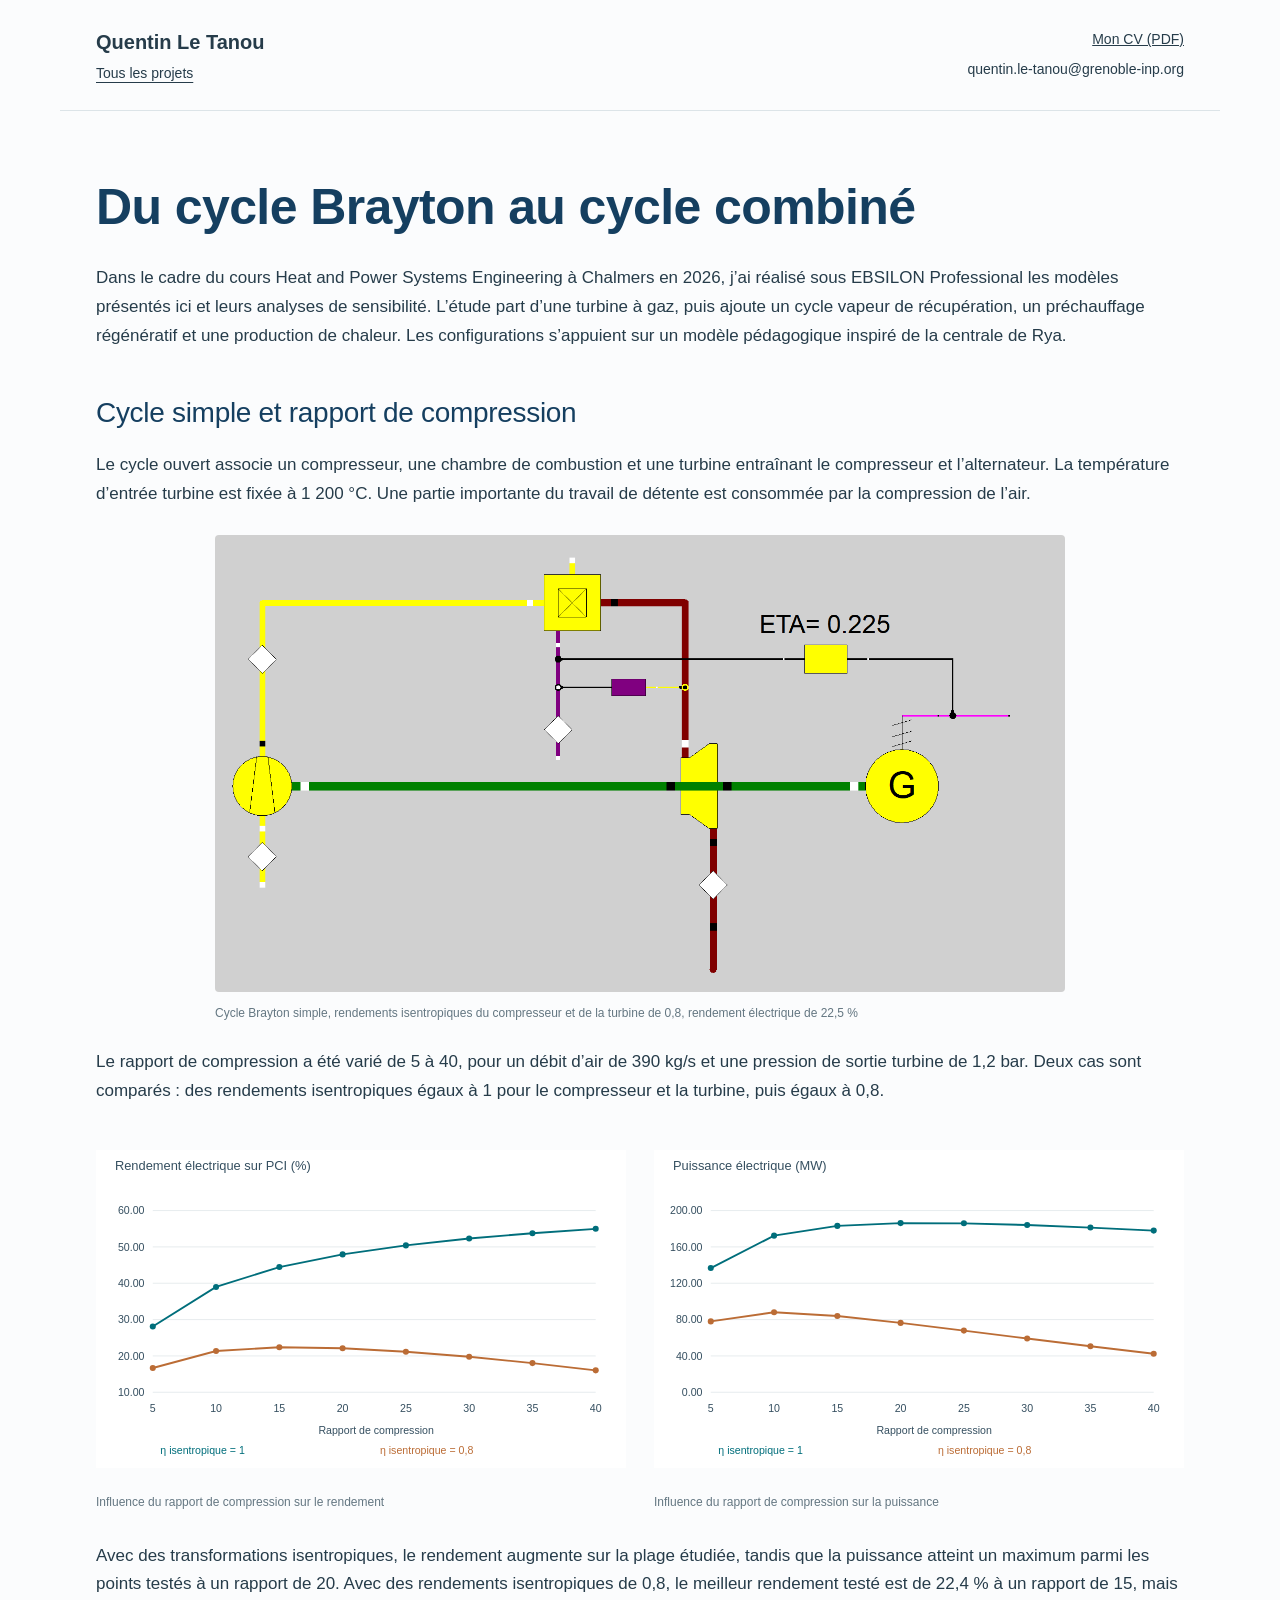
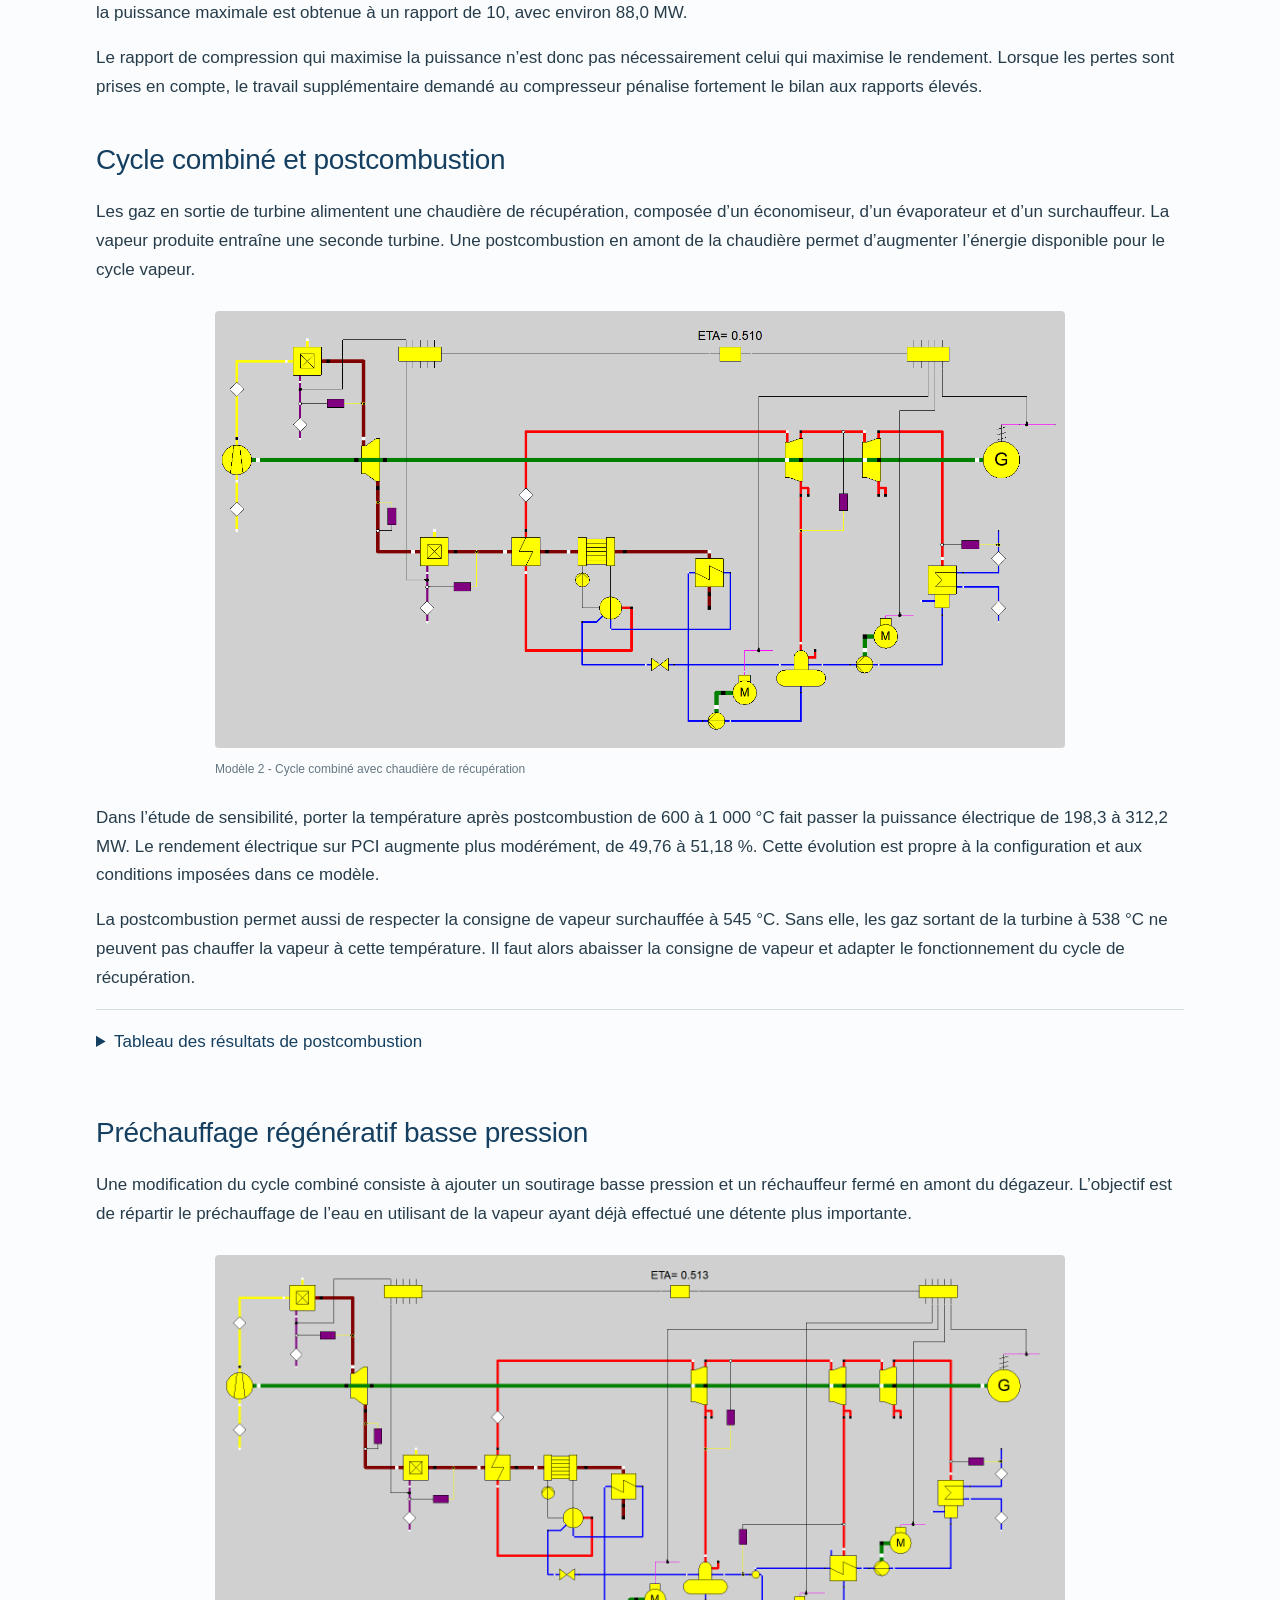
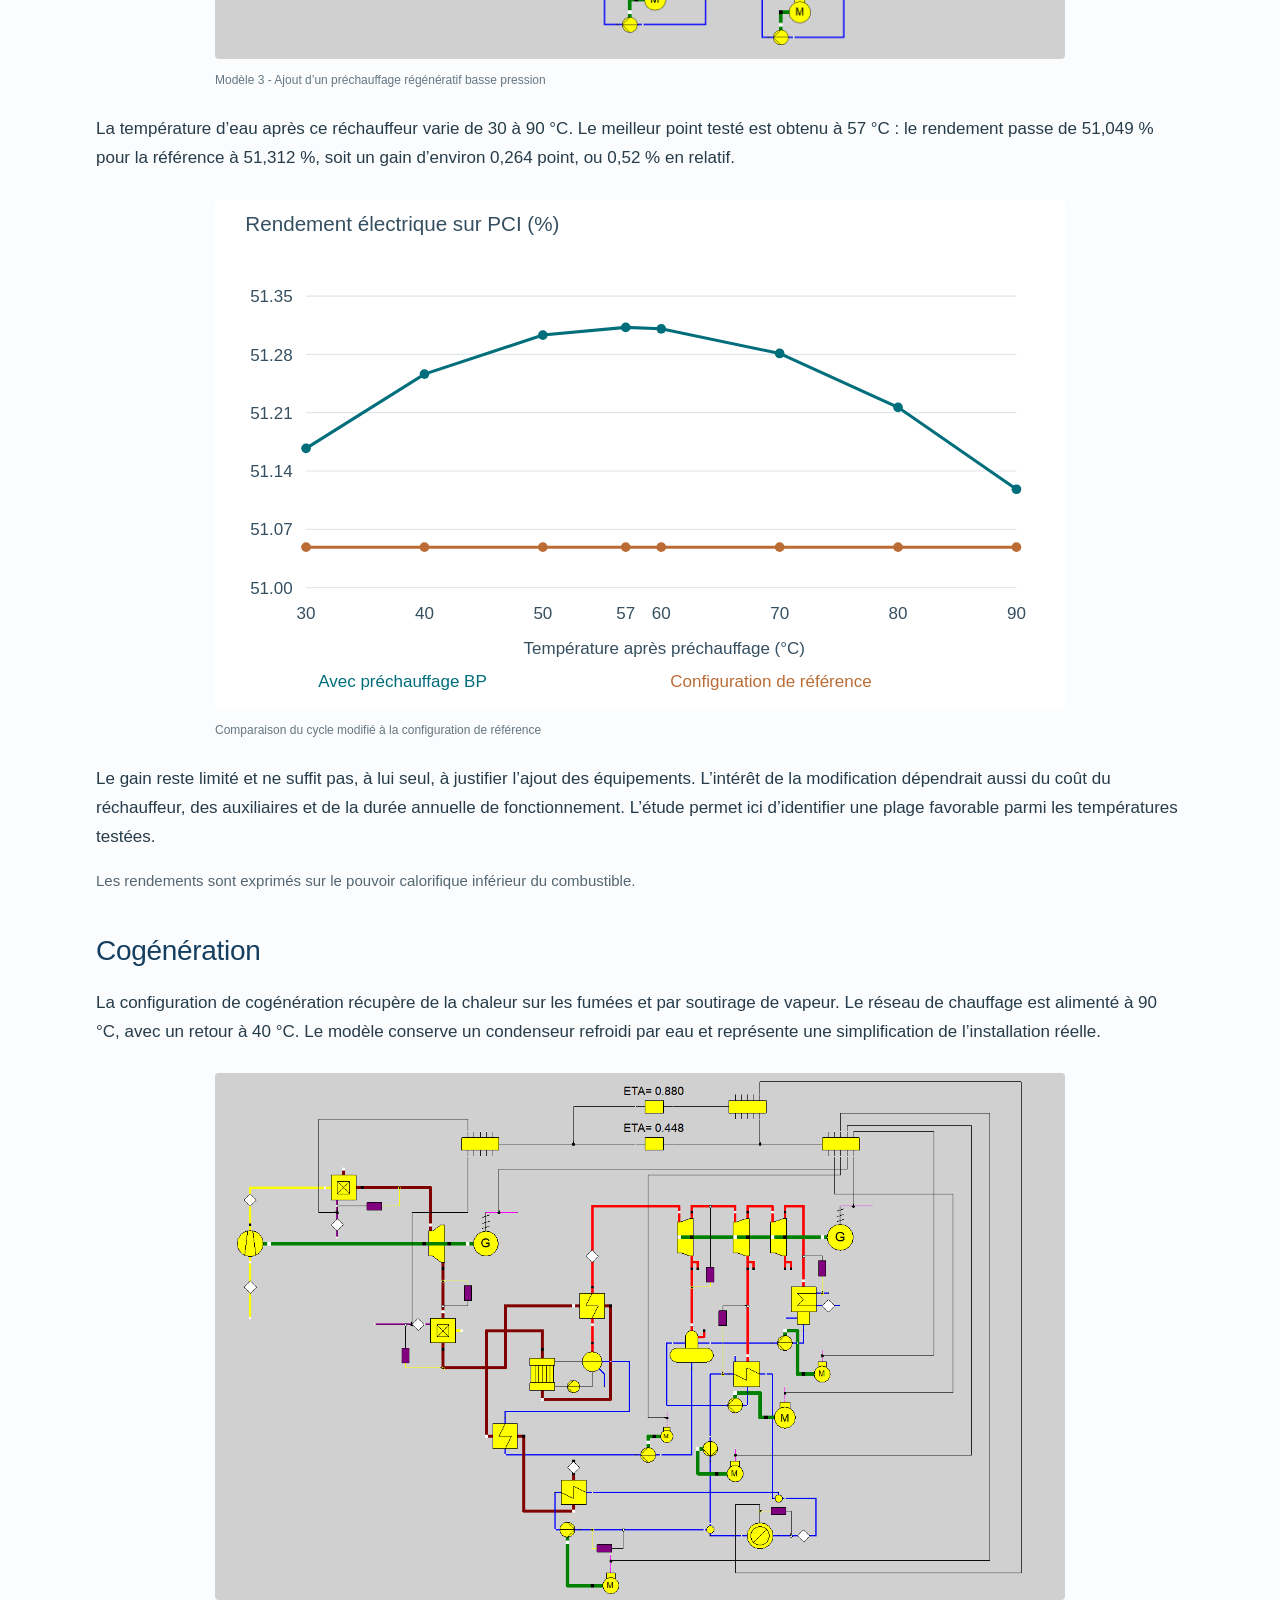
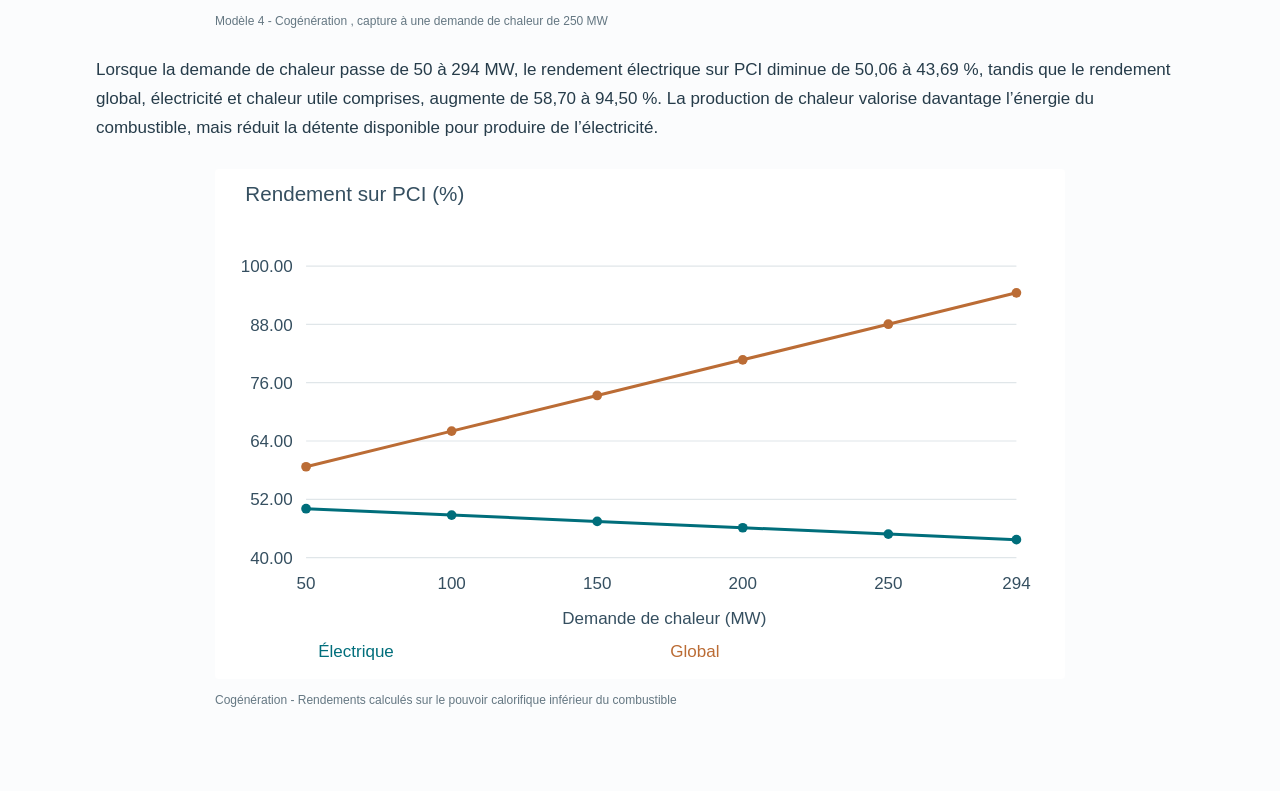
==== projets/brayton/index.html @ c4c35b30 "Add files via upload" ====
<!doctype html>
<html lang="fr">
  <head>
    <meta charset="utf-8">
    <meta name="viewport" content="width=device-width,initial-scale=1">
    <title>Cycles gaz et combinés | Quentin Le Tanou</title>
    <meta name="description" content="Modélisation sous EBSILON de turbines à gaz, cycles combinés et cogénération.">
    <link rel="stylesheet" href="style.css">
  </head>
  <body>
    <header class="top">
      <div class="identity">
        <a class="name" href="../../index.html">Quentin Le Tanou</a>
        <a class="back-home" href="../../index.html">Tous les projets</a>
      </div>
      <div class="header-contact">
        <a href="../../documents/Quentin_Le_Tanou_CV.pdf">Mon CV (PDF)</a>
        <div class="email-row">
          <span class="email-address">quentin.le-tanou@grenoble-inp.org</span>
        </div>
      </div>
    </header>
    <main>
      <!-- MODIFICATION DU TEXTE : les paragraphes sont dans les balises p. Les titres sont dans h1,
      h2 et h3. -->
      <!-- SECTION : Du cycle Brayton au cycle combiné -->
      <section class="hero">
        <h1>Du cycle Brayton au cycle combiné</h1>
        <div class="intro">
          <p>
            Dans le cadre du cours Heat and Power Systems Engineering à Chalmers en 2026, j’ai
            réalisé sous EBSILON Professional les modèles présentés ici et leurs analyses de
            sensibilité. L’étude part d’une turbine à gaz, puis ajoute un cycle vapeur de
            récupération, un préchauffage régénératif et une production de chaleur. Les
            configurations s’appuient sur un modèle pédagogique inspiré de la centrale de Rya.
          </p>
        </div>
      </section>
      <!-- SECTION : Cycle simple et rapport de compression -->
      <section class="project-section">
        <h2>Cycle simple et rapport de compression</h2>
        <p>
          Le cycle ouvert associe un compresseur, une chambre de combustion et une turbine
          entraînant le compresseur et l’alternateur. La température d’entrée turbine est fixée à 1
          200 °C. Une partie importante du travail de détente est consommée par la compression de
          l’air.
        </p>
        <!-- IMAGE : modifier src et data-image ensemble pour changer le visuel -->
        <figure>
          <button class="zoom" data-image="assets/simple.png" aria-label="Agrandir : Modèle de turbine à gaz sous EBSILON">
            <img src="assets/simple.png" alt="Modèle de turbine à gaz sous EBSILON" loading="lazy">
          </button>
          <figcaption>
            Cycle Brayton simple, rendements isentropiques du compresseur et de la turbine de 0,8,
            rendement électrique de 22,5 %
          </figcaption>
        </figure>
        <p>
          Le rapport de compression a été varié de 5 à 40, pour un débit d’air de 390 kg/s et une
          pression de sortie turbine de 1,2 bar. Deux cas sont comparés : des rendements
          isentropiques égaux à 1 pour le compresseur et la turbine, puis égaux à 0,8.
        </p>
        <div class="pair">
          <!-- IMAGE : modifier src et data-image ensemble pour changer le visuel -->
          <figure>
            <button class="zoom" data-image="assets/compression.svg" aria-label="Agrandir : Rendement électrique pour deux rendements isentropiques">
              <img src="assets/compression.svg" alt="Rendement électrique pour deux rendements isentropiques" loading="lazy">
            </button>
            <figcaption>Influence du rapport de compression sur le rendement</figcaption>
          </figure>
          <!-- IMAGE : modifier src et data-image ensemble pour changer le visuel -->
          <figure>
            <button class="zoom" data-image="assets/puissance.svg" aria-label="Agrandir : Puissance électrique pour deux rendements isentropiques">
              <img src="assets/puissance.svg" alt="Puissance électrique pour deux rendements isentropiques" loading="lazy">
            </button>
            <figcaption>Influence du rapport de compression sur la puissance</figcaption>
          </figure>
        </div>
        <p>
          Avec des transformations isentropiques, le rendement augmente sur la plage étudiée, tandis
          que la puissance atteint un maximum parmi les points testés à un rapport de 20. Avec des
          rendements isentropiques de 0,8, le meilleur rendement testé est de 22,4 % à un rapport de
          15, mais la puissance maximale est obtenue à un rapport de 10, avec environ 88,0 MW.
        </p>
        <p>
          Le rapport de compression qui maximise la puissance n’est donc pas nécessairement celui
          qui maximise le rendement. Lorsque les pertes sont prises en compte, le travail
          supplémentaire demandé au compresseur pénalise fortement le bilan aux rapports élevés.
        </p>
      </section>
      <!-- SECTION : Cycle combiné et postcombustion -->
      <section class="project-section">
        <h2>Cycle combiné et postcombustion</h2>
        <p>
          Les gaz en sortie de turbine alimentent une chaudière de récupération, composée d’un
          économiseur, d’un évaporateur et d’un surchauffeur. La vapeur produite entraîne une
          seconde turbine. Une postcombustion en amont de la chaudière permet d’augmenter l’énergie
          disponible pour le cycle vapeur.
        </p>
        <!-- IMAGE : modifier src et data-image ensemble pour changer le visuel -->
        <figure>
          <button class="zoom" data-image="assets/combine.png" aria-label="Agrandir : Cycle combiné gaz vapeur avec postcombustion">
            <img src="assets/combine.png" alt="Cycle combiné gaz vapeur avec postcombustion" loading="lazy">
          </button>
          <figcaption>Modèle 2 - Cycle combiné avec chaudière de récupération</figcaption>
        </figure>
        <p>
          Dans l’étude de sensibilité, porter la température après postcombustion de 600 à 1 000 °C
          fait passer la puissance électrique de 198,3 à 312,2 MW. Le rendement électrique sur PCI
          augmente plus modérément, de 49,76 à 51,18 %. Cette évolution est propre à la
          configuration et aux conditions imposées dans ce modèle.
        </p>
        <p>
          La postcombustion permet aussi de respecter la consigne de vapeur surchauffée à 545 °C.
          Sans elle, les gaz sortant de la turbine à 538 °C ne peuvent pas chauffer la vapeur à
          cette température. Il faut alors abaisser la consigne de vapeur et adapter le
          fonctionnement du cycle de récupération.
        </p>
        <details>
          <summary>Tableau des résultats de postcombustion</summary>
          <div class="table-wrap">
            <table>
              <thead>
                <tr>
                  <th>Température (°C)</th>
                  <th>Puissance (MW)</th>
                  <th>Rendement PCI (%)</th>
                </tr>
              </thead>
              <tbody>
                <tr>
                  <td>600</td>
                  <td>198.3</td>
                  <td>49.76</td>
                </tr>
                <tr>
                  <td>700</td>
                  <td>225.3</td>
                  <td>50.22</td>
                </tr>
                <tr>
                  <td>800</td>
                  <td>253.3</td>
                  <td>50.59</td>
                </tr>
                <tr>
                  <td>900</td>
                  <td>282.2</td>
                  <td>50.91</td>
                </tr>
                <tr>
                  <td>1000</td>
                  <td>312.2</td>
                  <td>51.18</td>
                </tr>
              </tbody>
            </table>
          </div>
        </details>
      </section>
      <!-- SECTION : Préchauffage régénératif basse pression -->
      <section class="project-section">
        <h2>Préchauffage régénératif basse pression</h2>
        <p>
          Une modification du cycle combiné consiste à ajouter un soutirage basse pression et un
          réchauffeur fermé en amont du dégazeur. L’objectif est de répartir le préchauffage de
          l’eau en utilisant de la vapeur ayant déjà effectué une détente plus importante.
        </p>
        <!-- IMAGE : modifier src et data-image ensemble pour changer le visuel -->
        <figure>
          <button class="zoom" data-image="assets/modifie.png" aria-label="Agrandir : Cycle combiné avec réchauffeur basse pression supplémentaire">
            <img src="assets/modifie.png" alt="Cycle combiné avec réchauffeur basse pression supplémentaire" loading="lazy">
          </button>
          <figcaption>Modèle 3 - Ajout d’un préchauffage régénératif basse pression</figcaption>
        </figure>
        <p>
          La température d’eau après ce réchauffeur varie de 30 à 90 °C. Le meilleur point testé est
          obtenu à 57 °C : le rendement passe de 51,049 % pour la référence à 51,312 %, soit un gain
          d’environ 0,264 point, ou 0,52 % en relatif.
        </p>
        <!-- IMAGE : modifier src et data-image ensemble pour changer le visuel -->
        <figure>
          <button class="zoom" data-image="assets/prechauffage.svg" aria-label="Agrandir : Rendement électrique en fonction de la température de préchauffage">
            <img src="assets/prechauffage.svg" alt="Rendement électrique en fonction de la température de préchauffage" loading="lazy">
          </button>
          <figcaption>Comparaison du cycle modifié à la configuration de référence</figcaption>
        </figure>
        <p>
          Le gain reste limité et ne suffit pas, à lui seul, à justifier l’ajout des équipements.
          L’intérêt de la modification dépendrait aussi du coût du réchauffeur, des auxiliaires et
          de la durée annuelle de fonctionnement. L’étude permet ici d’identifier une plage
          favorable parmi les températures testées.
        </p>
        <p class="technical">
          Les rendements sont exprimés sur le pouvoir calorifique inférieur du combustible.
        </p>
      </section>
      <!-- SECTION : Cogénération -->
      <section class="project-section">
        <h2>Cogénération</h2>
        <p>
          La configuration de cogénération récupère de la chaleur sur les fumées et par soutirage de
          vapeur. Le réseau de chauffage est alimenté à 90 °C, avec un retour à 40 °C. Le modèle
          conserve un condenseur refroidi par eau et représente une simplification de l’installation
          réelle.
        </p>
        <!-- IMAGE : modifier src et data-image ensemble pour changer le visuel -->
        <figure>
          <button class="zoom" data-image="assets/cogeneration.png" aria-label="Agrandir : Cycle combiné avec réseau de chaleur">
            <img src="assets/cogeneration.png" alt="Cycle combiné avec réseau de chaleur" loading="lazy">
          </button>
          <figcaption>
            Modèle 4 - Cogénération , capture à une demande de chaleur de 250 MW
          </figcaption>
        </figure>
        <p>
          Lorsque la demande de chaleur passe de 50 à 294 MW, le rendement électrique sur PCI
          diminue de 50,06 à 43,69 %, tandis que le rendement global, électricité et chaleur utile
          comprises, augmente de 58,70 à 94,50 %. La production de chaleur valorise davantage
          l’énergie du combustible, mais réduit la détente disponible pour produire de
          l’électricité.
        </p>
        <!-- IMAGE : modifier src et data-image ensemble pour changer le visuel -->
        <figure>
          <button class="zoom" data-image="assets/chaleur.svg" aria-label="Agrandir : Rendements électrique et global en fonction de la demande de chaleur">
            <img src="assets/chaleur.svg" alt="Rendements électrique et global en fonction de la demande de chaleur" loading="lazy">
          </button>
          <figcaption>
            Cogénération - Rendements calculés sur le pouvoir calorifique inférieur du combustible
          </figcaption>
        </figure>
      </section>
    </main>
    <dialog id="lightbox">
      <button id="close" aria-label="Fermer l’image">
        Fermer ×
      </button>
      <img alt="">
    </dialog>
    <script src="script.js">
    </script>
  </body>
</html>
---- projets/brayton/style.css ----
*{box-sizing:border-box}html{scroll-behavior:smooth;scroll-padding-top:30px}body{margin:0;background:#fbfcfd;color:#263c4a;font:17px/1.7 "Segoe UI",Arial,sans-serif}a{color:inherit}button{font:inherit}.top,main,footer{max-width:1160px;margin:auto;padding-left:36px;padding-right:36px}.top{display:flex;align-items:center;justify-content:space-between;padding-top:28px;padding-bottom:24px;border-bottom:1px solid #dce4e8}.name{text-decoration:none;font-size:19px;font-weight:650}.name span{display:block;font-size:12px;color:#627783;font-weight:400;letter-spacing:1px}nav{display:flex;gap:28px;font-size:14px}nav a{text-decoration:none}nav a:hover{color:#007582}.hero{padding:70px 0 54px}.eyebrow{text-transform:uppercase;letter-spacing:2.2px;font-size:12px;color:#00727c;font-weight:650}h1,h2,h3{color:#153f60;line-height:1.15;font-weight:600;letter-spacing:-.6px}h1{font-size:clamp(36px,5.3vw,62px);margin:22px 0}h2{font-size:34px;margin:14px 0 22px}h3{font-size:27px;margin:12px 0}.lead{font-size:22px;line-height:1.5;max-width:780px;color:#526773}.tags{display:flex;flex-wrap:wrap;gap:10px;margin:28px 0}.tags span{font-size:13px;padding:5px 12px;border:1px solid #ccdce2;border-radius:4px}.intro{display:block;width:100%;margin-top:28px}.intro p{margin:0}.section-head{border-top:1px solid #cddbe2;padding-top:36px;margin-bottom:34px}.section-head p{max-width:850px}.model{display:grid;grid-template-columns:34% 1fr;gap:40px;align-items:center;padding:30px 0 44px;border-bottom:1px solid #dce4e8}.number{color:#78949f;font-size:16px;letter-spacing:3px}.subtitle{color:#00727c;font-weight:600;font-size:15px;margin-top:0}.model-text p{font-size:16px}.metric{color:#006e7b;font-size:40px;font-weight:600;line-height:1.2;margin-top:25px}.metric span{display:block;font-size:12px;font-weight:400;color:#58707b;line-height:1.6;margin-top:9px}figure{margin:0}img{max-width:100%;height:auto;display:block}.zoom{display:block;padding:0;border:0;background:none;width:100%;cursor:zoom-in}.zoom img{width:100%;border-radius:4px}figcaption{font-size:12px;color:#647782;line-height:1.5;margin-top:12px}.advanced{display:grid;grid-template-columns:1fr 230px;gap:24px 60px;padding:42px 0 60px}.advanced figure{grid-column:1/-1}.advanced .metric{text-align:right}.conditions{display:grid;grid-template-columns:repeat(3,1fr);background:#eaf2f4;margin:24px 0;padding:24px;gap:20px}.conditions b{display:block;font-size:22px;color:#153f60}.conditions span{font-size:13px}.charts{display:grid;grid-template-columns:1fr 1fr;gap:24px;margin:32px 0}.charts figure{background:white;padding:16px 6px}.charts figcaption{padding:0 18px}.result{border-left:4px solid #00727c;background:#edf5f5;padding:22px 28px;margin:26px 0}.result strong{font-size:25px;color:#006e7b}.result p{margin:10px 0 0}details{border-top:1px solid #d4dfe4;padding:18px 0}summary{cursor:pointer;font-weight:600;color:#153f60}details figure{margin:24px 0}.table-wrap{overflow:auto}table{border-collapse:collapse;width:100%;font-size:14px}th,td{text-align:right;padding:10px;border-bottom:1px solid #dce4e8}th:first-child,td:first-child{text-align:left}.closing{margin-top:50px;padding:40px;background:#153f60;color:#e2edf2;border-radius:6px}.closing h2{color:white}.closing .eyebrow{color:#9ccdd2}.closing-grid{display:grid;grid-template-columns:repeat(3,1fr);gap:30px;font-size:15px}.closing-grid b{color:white}footer{display:flex;gap:24px;align-items:center;padding-top:35px;padding-bottom:35px;font-size:12px;color:#627783}footer a{margin-left:auto}dialog{border:0;border-radius:6px;max-width:96vw;max-height:95vh;padding:45px 12px 12px;background:white}dialog::backdrop{background:#102b3de6}dialog img{max-height:82vh;max-width:90vw;object-fit:contain}#close{position:absolute;right:12px;top:7px;background:white;border:1px solid #ccdce2;border-radius:4px;cursor:pointer;color:#153f60}a:focus-visible,button:focus-visible,summary:focus-visible{outline:3px solid #d48235;outline-offset:4px}@media(max-width:720px){.top,main,footer{padding-left:20px;padding-right:20px}.top{align-items:flex-start}nav{gap:12px;font-size:12px}.hero{padding-top:40px}h2{font-size:28px}.intro,.model,.advanced,.charts,.closing-grid{grid-template-columns:1fr}.intro{gap:18px}.model{gap:16px}.advanced{gap:15px}.advanced .metric{text-align:left;margin:0 0 18px}.conditions{grid-template-columns:1fr;padding:20px}.closing{padding:25px}.closing-grid{gap:0}footer{flex-wrap:wrap;gap:12px}footer span{display:none}.lead{font-size:19px}}@media(prefers-reduced-motion:reduce){html{scroll-behavior:auto}}
.cogen{border-top:1px solid #dce4e8}.secondary-metric{font-size:29px;margin-top:28px}.hero{padding-top:46px;padding-bottom:46px}

/* Simplified presentation */
.number{font-size:14px;letter-spacing:0;color:#627783}
h1{font-size:clamp(34px,4.5vw,50px)}
h2{font-size:28px;font-weight:500;letter-spacing:-.3px}
h3{font-size:24px;font-weight:500}
.subtitle{font-weight:400;color:#526773}
.metric{font-size:30px;font-weight:400}
.secondary-metric{font-size:25px}
.conditions{display:block;background:none;padding:0;margin:20px 0;color:#526773}
.result{border:0;background:none;padding:0;margin:24px 0}
.interpretation{margin:35px 0}
.interpretation figure{margin:25px 0}
summary{font-weight:400}

.project-section{margin:0 0 42px}.project-section h2{margin-top:0}.project-section p{margin:16px 0}.project-section figure{margin:26px auto;max-width:850px}.pair{display:grid;grid-template-columns:1fr 1fr;gap:28px;align-items:start}.pair figure{margin:15px 0;width:100%}.pair img{width:100%;aspect-ratio:1.54;object-fit:contain}.equation{overflow-x:auto;padding:12px 0;font-family:Georgia,serif;font-size:20px}.technical{color:#536773;font-size:15px}.geometry{max-width:670px!important}footer{border-top:1px solid #dce4e8}@media(max-width:720px){.pair{grid-template-columns:1fr}.project-section{margin-bottom:32px}}

/* Navigation vers la page principale */
.back-home { font-size: 14px; text-underline-offset: 4px; }
.top { gap: 20px; }
footer .back-home { margin-left: 0; }

/* En-tête et contact : adresse visible et copiable sans ouvrir une messagerie */
.top { align-items: flex-start; gap: 24px; }
.identity { display: flex; flex-direction: column; gap: 6px; }
.identity .name { margin: 0; font-size: 20px; font-weight: 600; line-height: 1.4; }
.profile-line { margin: 0; color: #153f60; font-size: 18px; line-height: 1.4; }
.header-contact { text-align: right; font-size: 14px; }
.email-row { display: flex; align-items: center; gap: 10px; margin-top: 6px; }
.email-address { user-select: all; overflow-wrap: anywhere; }
.copy-email { background: none; border: 1px solid #ccdce2; border-radius: 3px; padding: 2px 7px; color: #526773; font: inherit; font-size: 12px; cursor: pointer; }
.copy-status { font-size: 12px; color: #526773; }
main { padding-bottom: 40px; }
video { display: block; width: 100%; height: auto; }
.measurement-diagram { max-width: 520px !important; }
.metric, .secondary-metric, .conditions { color: #52616b; }
.metric { font-size: 26px; }
@media(max-width: 720px) {
  .top { flex-direction: column; }
  .header-contact { text-align: left; }
  .email-row { flex-wrap: wrap; }
}
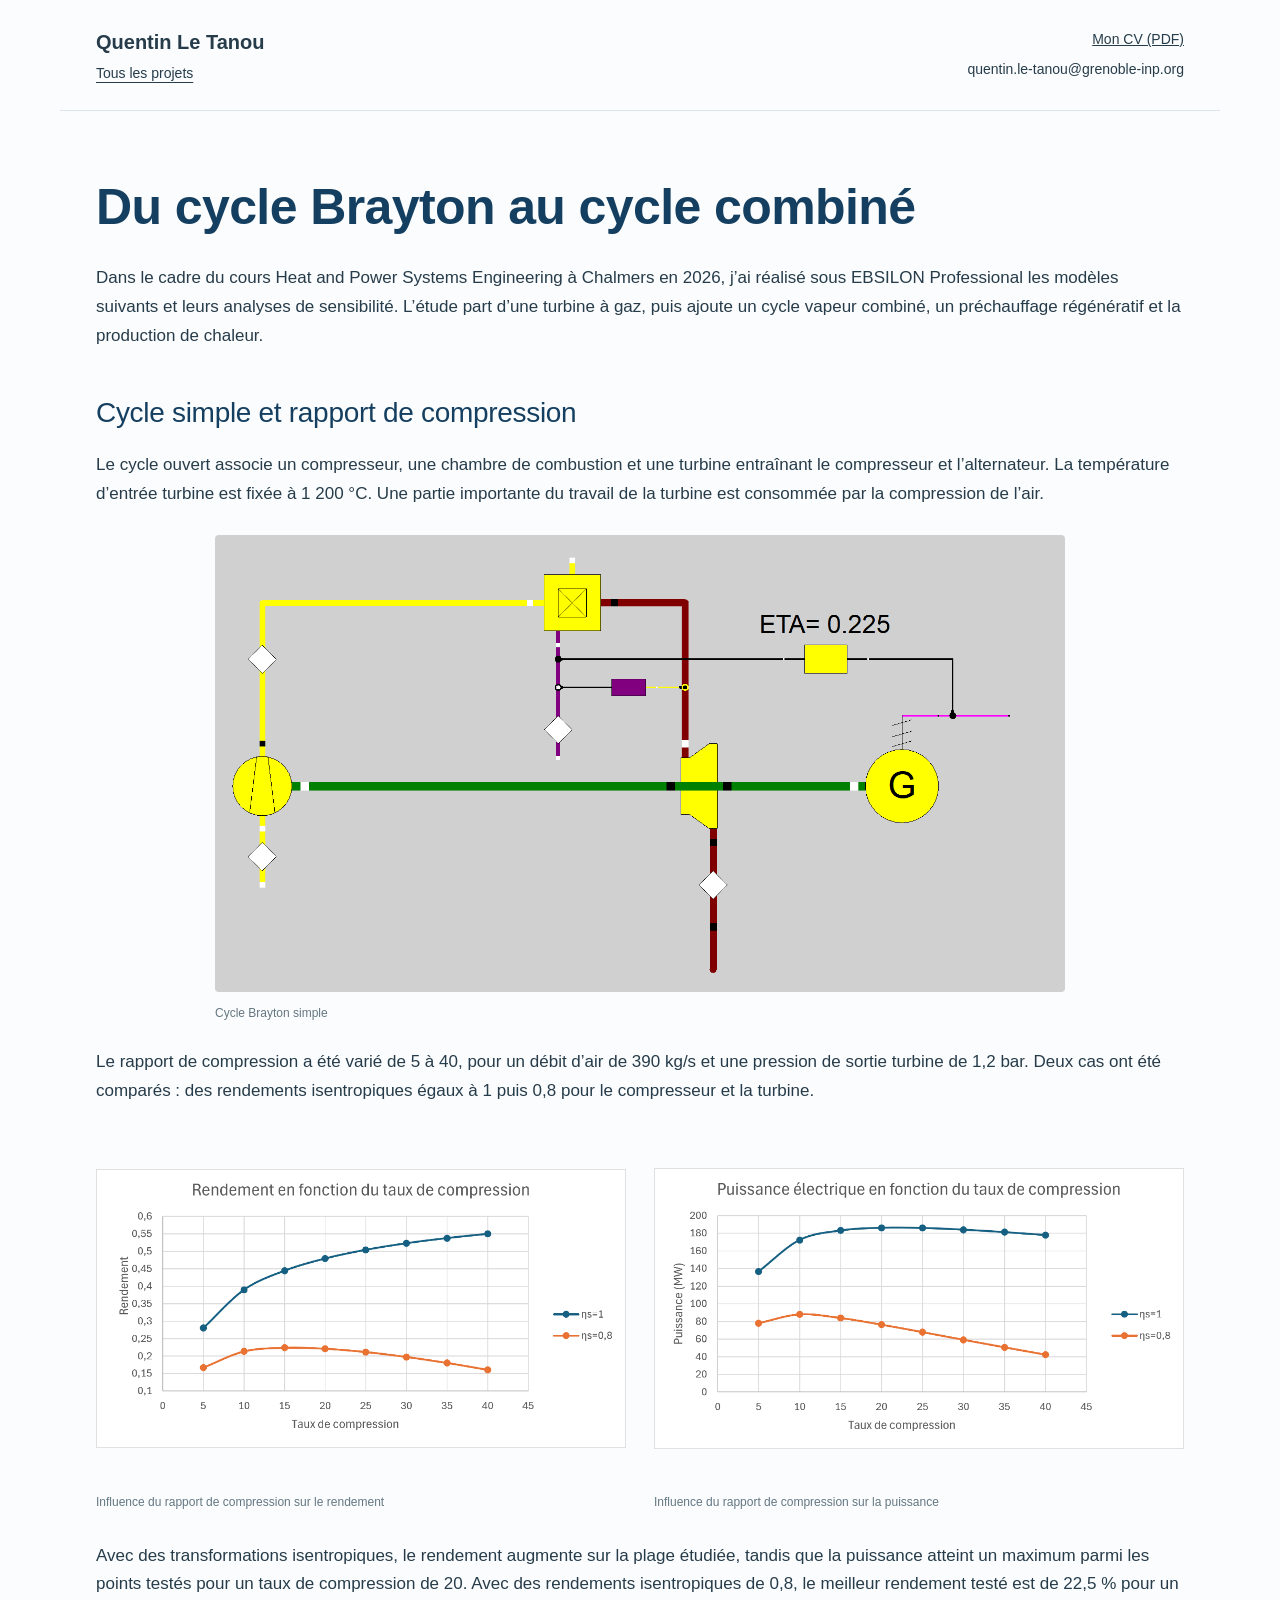
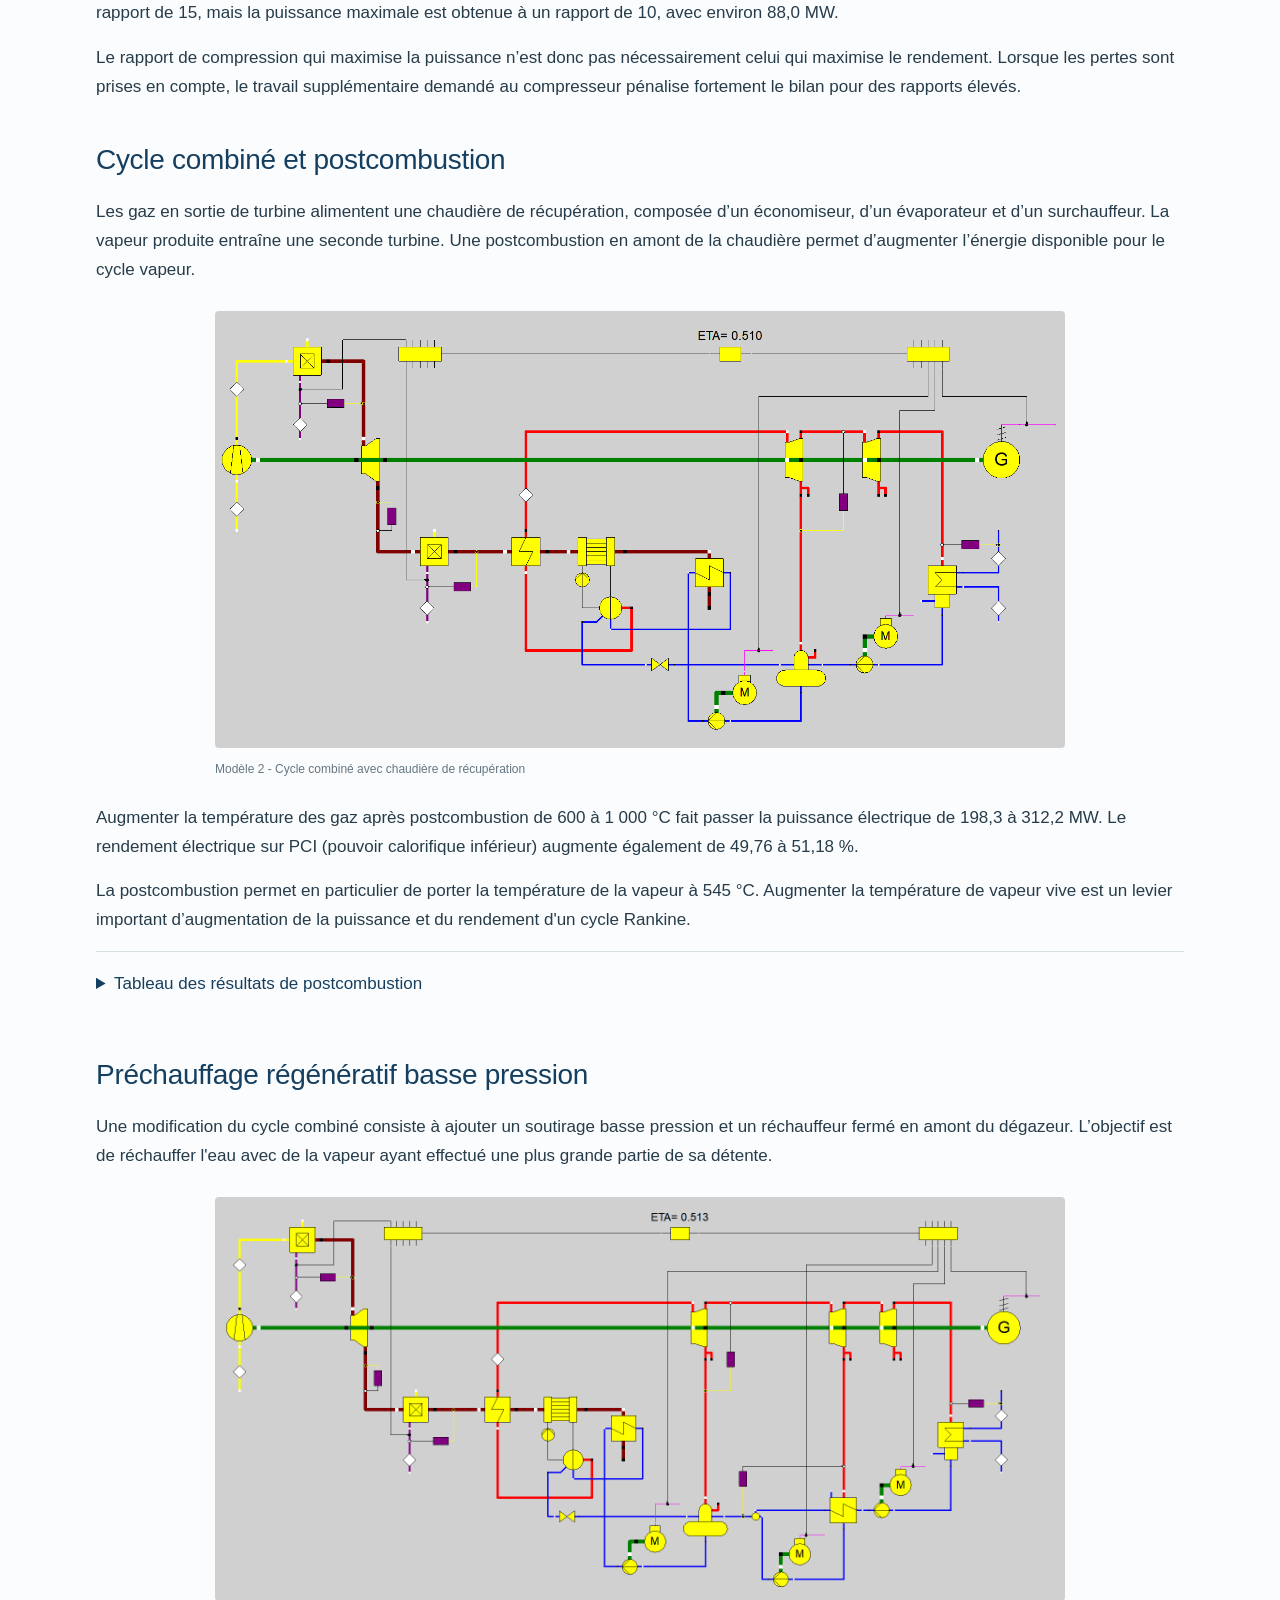
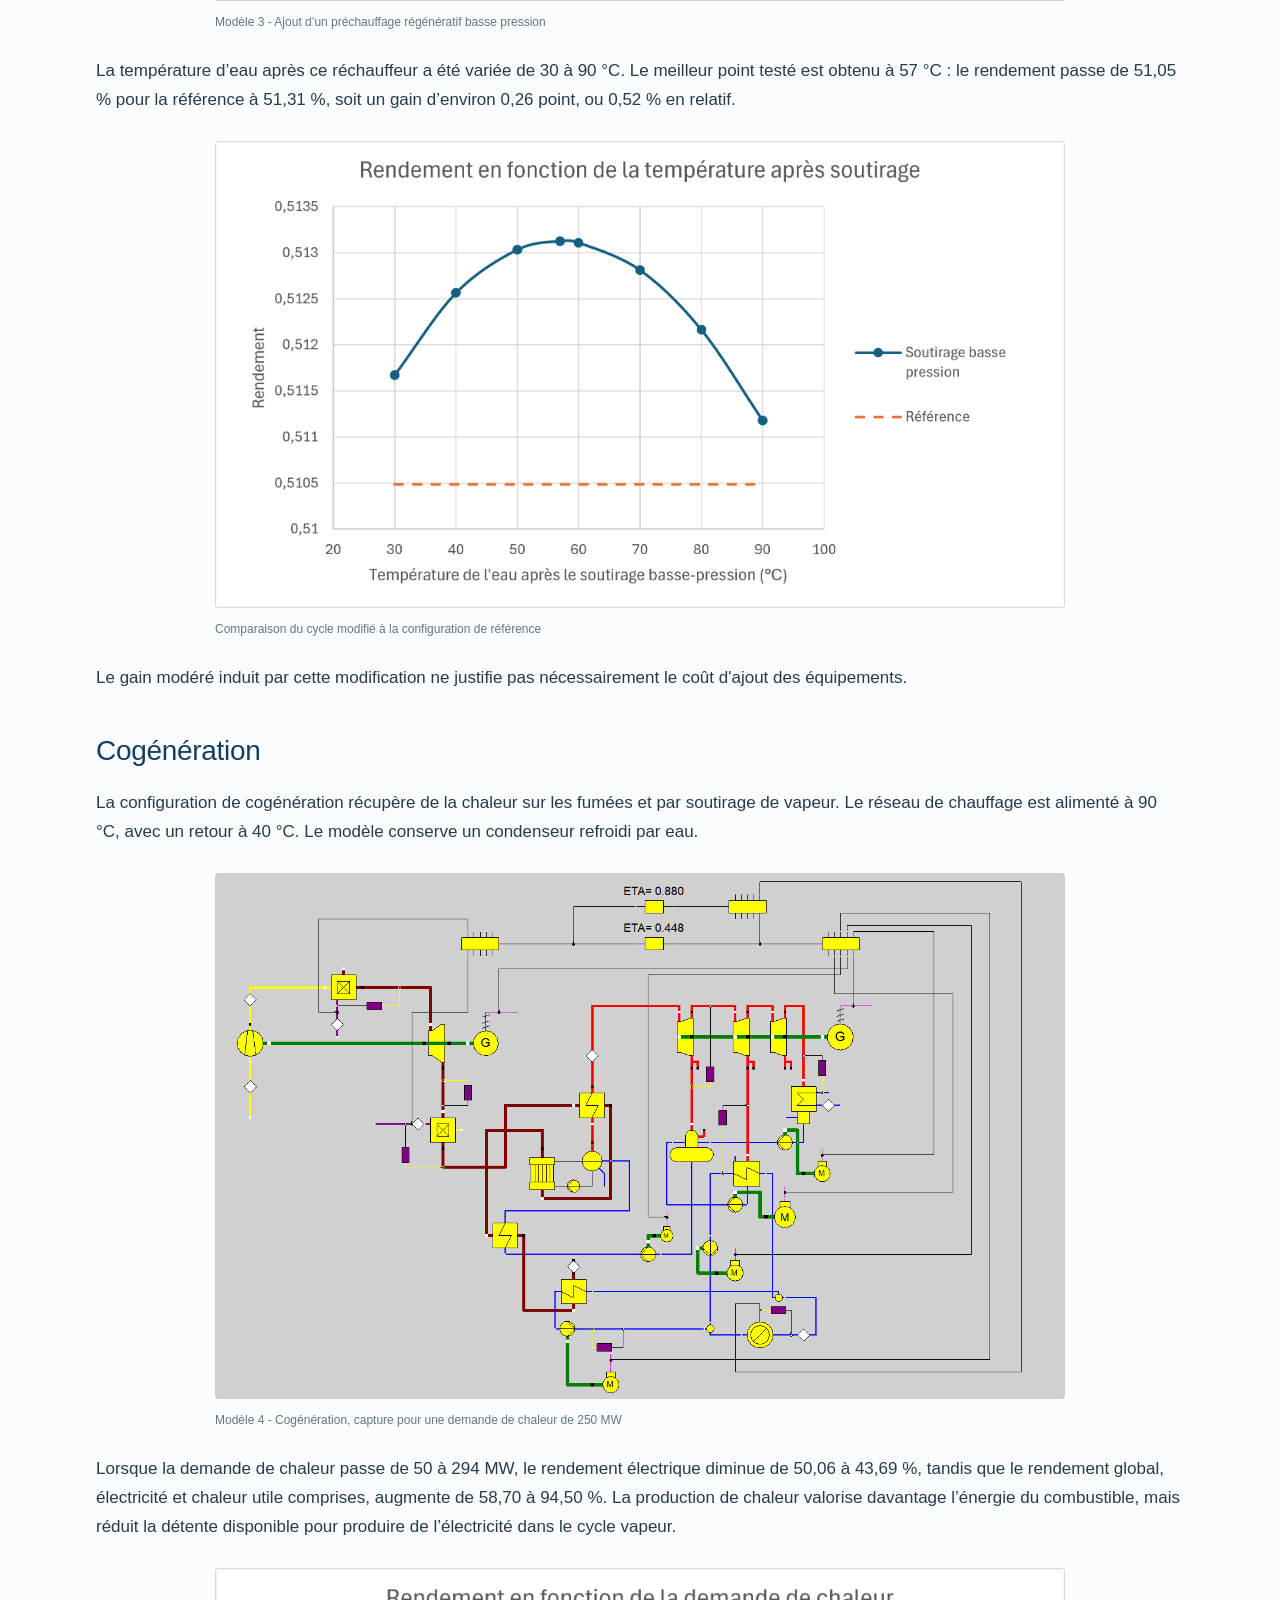
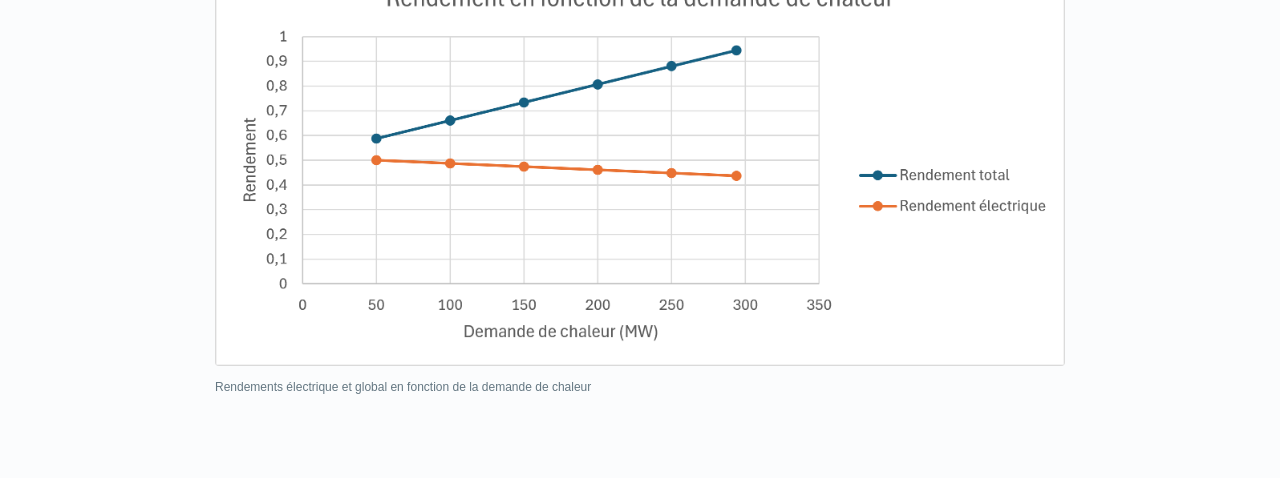
==== commit f4a08668: "Add files via upload" ====
--- a/projets/brayton/index.html
+++ b/projets/brayton/index.html
@@ -29,10 +29,9 @@
         <div class="intro">
           <p>
             Dans le cadre du cours Heat and Power Systems Engineering à Chalmers en 2026, j’ai
-            réalisé sous EBSILON Professional les modèles présentés ici et leurs analyses de
-            sensibilité. L’étude part d’une turbine à gaz, puis ajoute un cycle vapeur de
-            récupération, un préchauffage régénératif et une production de chaleur. Les
-            configurations s’appuient sur un modèle pédagogique inspiré de la centrale de Rya.
+            réalisé sous EBSILON Professional les modèles suivants et leurs analyses de sensibilité.
+            L’étude part d’une turbine à gaz, puis ajoute un cycle vapeur combiné, un préchauffage
+            régénératif et la production de chaleur.
           </p>
         </div>
       </section>
@@ -42,7 +41,7 @@
         <p>
           Le cycle ouvert associe un compresseur, une chambre de combustion et une turbine
           entraînant le compresseur et l’alternateur. La température d’entrée turbine est fixée à 1
-          200 °C. Une partie importante du travail de détente est consommée par la compression de
+          200 °C. Une partie importante du travail de la turbine est consommée par la compression de
           l’air.
         </p>
         <!-- IMAGE : modifier src et data-image ensemble pour changer le visuel -->
@@ -50,42 +49,41 @@
           <button class="zoom" data-image="assets/simple.png" aria-label="Agrandir : Modèle de turbine à gaz sous EBSILON">
             <img src="assets/simple.png" alt="Modèle de turbine à gaz sous EBSILON" loading="lazy">
           </button>
-          <figcaption>
-            Cycle Brayton simple, rendements isentropiques du compresseur et de la turbine de 0,8,
-            rendement électrique de 22,5 %
-          </figcaption>
+          <figcaption>Cycle Brayton simple</figcaption>
         </figure>
         <p>
           Le rapport de compression a été varié de 5 à 40, pour un débit d’air de 390 kg/s et une
-          pression de sortie turbine de 1,2 bar. Deux cas sont comparés : des rendements
-          isentropiques égaux à 1 pour le compresseur et la turbine, puis égaux à 0,8.
+          pression de sortie turbine de 1,2 bar. Deux cas ont été comparés : des rendements
+          isentropiques égaux à 1 puis 0,8 pour le compresseur et la turbine.
         </p>
         <div class="pair">
           <!-- IMAGE : modifier src et data-image ensemble pour changer le visuel -->
           <figure>
-            <button class="zoom" data-image="assets/compression.svg" aria-label="Agrandir : Rendement électrique pour deux rendements isentropiques">
-              <img src="assets/compression.svg" alt="Rendement électrique pour deux rendements isentropiques" loading="lazy">
+            <button class="zoom" data-image="assets/graphe-1.png" aria-label="Agrandir : Rendement électrique pour deux rendements isentropiques">
+              <img src="assets/graphe-1.png" alt="Rendement électrique pour deux rendements isentropiques" loading="lazy">
             </button>
             <figcaption>Influence du rapport de compression sur le rendement</figcaption>
           </figure>
           <!-- IMAGE : modifier src et data-image ensemble pour changer le visuel -->
           <figure>
-            <button class="zoom" data-image="assets/puissance.svg" aria-label="Agrandir : Puissance électrique pour deux rendements isentropiques">
-              <img src="assets/puissance.svg" alt="Puissance électrique pour deux rendements isentropiques" loading="lazy">
+            <button class="zoom" data-image="assets/graphe-2.png" aria-label="Agrandir : Puissance électrique pour deux rendements isentropiques">
+              <img src="assets/graphe-2.png" alt="Puissance électrique pour deux rendements isentropiques" loading="lazy">
             </button>
             <figcaption>Influence du rapport de compression sur la puissance</figcaption>
           </figure>
         </div>
         <p>
           Avec des transformations isentropiques, le rendement augmente sur la plage étudiée, tandis
-          que la puissance atteint un maximum parmi les points testés à un rapport de 20. Avec des
-          rendements isentropiques de 0,8, le meilleur rendement testé est de 22,4 % à un rapport de
-          15, mais la puissance maximale est obtenue à un rapport de 10, avec environ 88,0 MW.
+          que la puissance atteint un maximum parmi les points testés pour un taux de compression de
+          20. Avec des rendements isentropiques de 0,8, le meilleur rendement testé est de 22,5 %
+          pour un rapport de 15, mais la puissance maximale est obtenue à un rapport de 10, avec
+          environ 88,0 MW.
         </p>
         <p>
           Le rapport de compression qui maximise la puissance n’est donc pas nécessairement celui
           qui maximise le rendement. Lorsque les pertes sont prises en compte, le travail
-          supplémentaire demandé au compresseur pénalise fortement le bilan aux rapports élevés.
+          supplémentaire demandé au compresseur pénalise fortement le bilan pour des rapports
+          élevés.
         </p>
       </section>
       <!-- SECTION : Cycle combiné et postcombustion -->
@@ -105,16 +103,14 @@
           <figcaption>Modèle 2 - Cycle combiné avec chaudière de récupération</figcaption>
         </figure>
         <p>
-          Dans l’étude de sensibilité, porter la température après postcombustion de 600 à 1 000 °C
-          fait passer la puissance électrique de 198,3 à 312,2 MW. Le rendement électrique sur PCI
-          augmente plus modérément, de 49,76 à 51,18 %. Cette évolution est propre à la
-          configuration et aux conditions imposées dans ce modèle.
-        </p>
-        <p>
-          La postcombustion permet aussi de respecter la consigne de vapeur surchauffée à 545 °C.
-          Sans elle, les gaz sortant de la turbine à 538 °C ne peuvent pas chauffer la vapeur à
-          cette température. Il faut alors abaisser la consigne de vapeur et adapter le
-          fonctionnement du cycle de récupération.
+          Augmenter la température des gaz après postcombustion de 600 à 1 000 °C fait passer la
+          puissance électrique de 198,3 à 312,2 MW. Le rendement électrique sur PCI (pouvoir
+          calorifique inférieur) augmente également de 49,76 à 51,18 %.
+        </p>
+        <p>
+          La postcombustion permet en particulier de porter la température de la vapeur à 545 °C.
+          Augmenter la température de vapeur vive est un levier important d’augmentation de la
+          puissance et du rendement d'un cycle Rankine.
         </p>
         <details>
           <summary>Tableau des résultats de postcombustion</summary>
@@ -163,8 +159,8 @@
         <h2>Préchauffage régénératif basse pression</h2>
         <p>
           Une modification du cycle combiné consiste à ajouter un soutirage basse pression et un
-          réchauffeur fermé en amont du dégazeur. L’objectif est de répartir le préchauffage de
-          l’eau en utilisant de la vapeur ayant déjà effectué une détente plus importante.
+          réchauffeur fermé en amont du dégazeur. L’objectif est de réchauffer l'eau avec de la
+          vapeur ayant effectué une plus grande partie de sa détente.
         </p>
         <!-- IMAGE : modifier src et data-image ensemble pour changer le visuel -->
         <figure>
@@ -174,25 +170,20 @@
           <figcaption>Modèle 3 - Ajout d’un préchauffage régénératif basse pression</figcaption>
         </figure>
         <p>
-          La température d’eau après ce réchauffeur varie de 30 à 90 °C. Le meilleur point testé est
-          obtenu à 57 °C : le rendement passe de 51,049 % pour la référence à 51,312 %, soit un gain
-          d’environ 0,264 point, ou 0,52 % en relatif.
-        </p>
-        <!-- IMAGE : modifier src et data-image ensemble pour changer le visuel -->
-        <figure>
-          <button class="zoom" data-image="assets/prechauffage.svg" aria-label="Agrandir : Rendement électrique en fonction de la température de préchauffage">
-            <img src="assets/prechauffage.svg" alt="Rendement électrique en fonction de la température de préchauffage" loading="lazy">
+          La température d’eau après ce réchauffeur a été variée de 30 à 90 °C. Le meilleur point
+          testé est obtenu à 57 °C : le rendement passe de 51,05 % pour la référence à 51,31 %, soit
+          un gain d’environ 0,26 point, ou 0,52 % en relatif.
+        </p>
+        <!-- IMAGE : modifier src et data-image ensemble pour changer le visuel -->
+        <figure>
+          <button class="zoom" data-image="assets/graphe-3.png" aria-label="Agrandir : Rendement électrique en fonction de la température de préchauffage">
+            <img src="assets/graphe-3.png" alt="Rendement électrique en fonction de la température de préchauffage" loading="lazy">
           </button>
           <figcaption>Comparaison du cycle modifié à la configuration de référence</figcaption>
         </figure>
         <p>
-          Le gain reste limité et ne suffit pas, à lui seul, à justifier l’ajout des équipements.
-          L’intérêt de la modification dépendrait aussi du coût du réchauffeur, des auxiliaires et
-          de la durée annuelle de fonctionnement. L’étude permet ici d’identifier une plage
-          favorable parmi les températures testées.
-        </p>
-        <p class="technical">
-          Les rendements sont exprimés sur le pouvoir calorifique inférieur du combustible.
+          Le gain modéré induit par cette modification ne justifie pas nécessairement le coût
+          d'ajout des équipements.
         </p>
       </section>
       <!-- SECTION : Cogénération -->
@@ -201,8 +192,7 @@
         <p>
           La configuration de cogénération récupère de la chaleur sur les fumées et par soutirage de
           vapeur. Le réseau de chauffage est alimenté à 90 °C, avec un retour à 40 °C. Le modèle
-          conserve un condenseur refroidi par eau et représente une simplification de l’installation
-          réelle.
+          conserve un condenseur refroidi par eau.
         </p>
         <!-- IMAGE : modifier src et data-image ensemble pour changer le visuel -->
         <figure>
@@ -210,23 +200,23 @@
             <img src="assets/cogeneration.png" alt="Cycle combiné avec réseau de chaleur" loading="lazy">
           </button>
           <figcaption>
-            Modèle 4 - Cogénération , capture à une demande de chaleur de 250 MW
+            Modèle 4 - Cogénération, capture pour une demande de chaleur de 250 MW
           </figcaption>
         </figure>
         <p>
-          Lorsque la demande de chaleur passe de 50 à 294 MW, le rendement électrique sur PCI
-          diminue de 50,06 à 43,69 %, tandis que le rendement global, électricité et chaleur utile
-          comprises, augmente de 58,70 à 94,50 %. La production de chaleur valorise davantage
-          l’énergie du combustible, mais réduit la détente disponible pour produire de
-          l’électricité.
-        </p>
-        <!-- IMAGE : modifier src et data-image ensemble pour changer le visuel -->
-        <figure>
-          <button class="zoom" data-image="assets/chaleur.svg" aria-label="Agrandir : Rendements électrique et global en fonction de la demande de chaleur">
-            <img src="assets/chaleur.svg" alt="Rendements électrique et global en fonction de la demande de chaleur" loading="lazy">
+          Lorsque la demande de chaleur passe de 50 à 294 MW, le rendement électrique diminue de
+          50,06 à 43,69 %, tandis que le rendement global, électricité et chaleur utile comprises,
+          augmente de 58,70 à 94,50 %. La production de chaleur valorise davantage l’énergie du
+          combustible, mais réduit la détente disponible pour produire de l’électricité dans le
+          cycle vapeur.
+        </p>
+        <!-- IMAGE : modifier src et data-image ensemble pour changer le visuel -->
+        <figure>
+          <button class="zoom" data-image="assets/graphe-4.png" aria-label="Agrandir : Rendements électrique et global en fonction de la demande de chaleur">
+            <img src="assets/graphe-4.png" alt="Rendements électrique et global en fonction de la demande de chaleur" loading="lazy">
           </button>
           <figcaption>
-            Cogénération - Rendements calculés sur le pouvoir calorifique inférieur du combustible
+            Rendements électrique et global en fonction de la demande de chaleur
           </figcaption>
         </figure>
       </section>
@@ -241,3 +231,4 @@
     </script>
   </body>
 </html>
+
